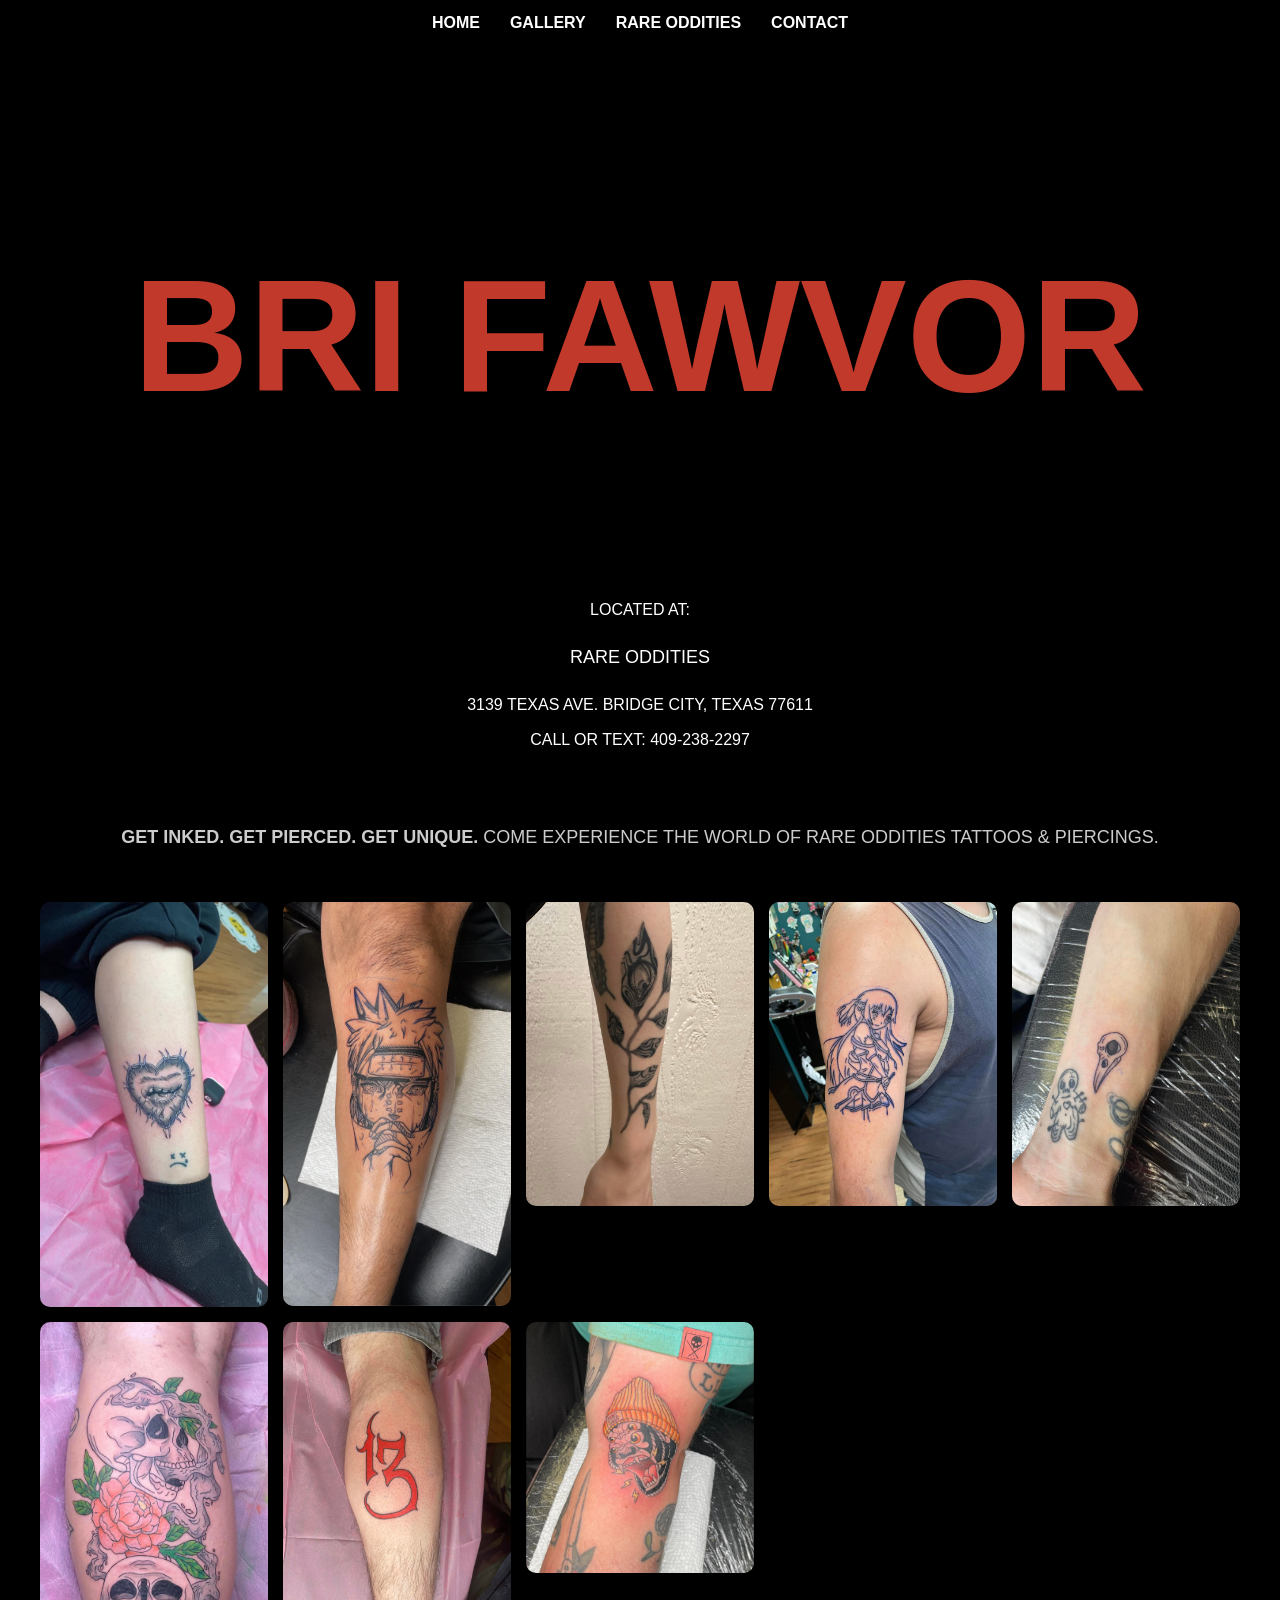
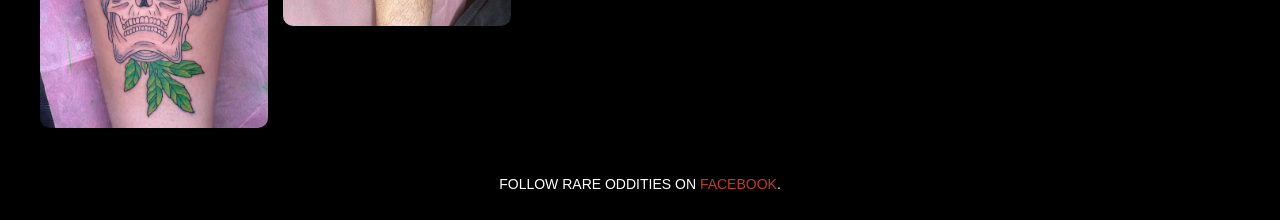
==== index.html @ 3c5fe175 "Update and rename briCard.html to index.html" ====
<!DOCTYPE html>
<html lang="en">
<head>
  <meta charset="UTF-8">
  <meta name="viewport" content="width=device-width, initial-scale=1.0">
  <title>Bri Fawvor</title>
  <link rel="stylesheet" href="styles.css">
</head>
<body>
  <!-- Navigation Bar -->
  <header class="navbar">
    <nav>
      <ul>
        <li><a href="#intro">Home</a></li>
        <li><a href="#gallery">Gallery</a></li>
        <li><a href="https://www.facebook.com/groups/rareoddities" target="_blank">Rare Oddities</a></li>
        <li><a href="#contact">Contact</a></li>
      </ul>
    </nav>
  </header>

  <!-- Introduction Section -->
  <section class="intro" id="intro">
    <h1>Bri Fawvor</h1>
    <p>Located at:</p>
    <a href="https://www.facebook.com/groups/rareoddities" target="_blank">Rare Oddities</a>
    <p>3139 Texas Ave. Bridge City, Texas 77611</p>
    <p>Call or Text: 409-238-2297</p>
  </section>

  <!-- Motto Section -->
  <section class="motto">
    <p><strong>Get inked. Get pierced. Get unique.</strong> Come experience the world of Rare Oddities Tattoos & Piercings.</p>
  </section>

  <!-- Image Gallery Section -->
  <section class="gallery" id="gallery">
    <img src="heart.jpg" alt="Barbed Wire Heart">
    <img src="naruto.jpg" alt="Naruto">
    <img src="eyesPlant.jpg" alt="Plant with eyes">
    <img src="girl.jpg" alt="Anime girl">
    <img src="skull.jpg" alt="Animal skull">
    <img src="skullAndFlowers.jpg" alt="Skull and flowers">
    <img src="thirteen.jpg" alt="13">
    <img src="creature.jpg" alt="Creature">
  </section>

  <!-- Footer Section -->
  <footer id="contact">
    <p>Follow Rare Oddities on <a href="https://www.facebook.com/groups/rareoddities" target="_blank">Facebook</a>.</p>
  </footer>
</body>
</html>
---- styles.css ----
/* General Styles */
body {
    font-family: "Century Gothic", sans-serif;
    margin: 0;
    background-color: black;
    color: white;
    line-height: 1.6;
    overflow-x: hidden;
  }
  
  h1 {
    text-transform: uppercase;
    color: #c0392b;
    font-size: 10em;
  }
  
  p {
    margin: 10px 0;
    text-transform: uppercase;
  }
  
  a {
    color: white;
    text-decoration: none;
    transition: color 0.3s ease;
    text-transform: uppercase;
  }
  
  a:hover {
    color: #c0392b;
  }
  
  /* Navbar */
  .navbar {
    background-color: black;
    padding: 10px 20px;
    position: sticky;
    top: 0;
    z-index: 1000;
  }
  
  .navbar ul {
    display: flex;
    justify-content: center;
    list-style: none;
    padding: 0;
    margin: 0;
  }
  
  .navbar li {
    margin: 0 15px;
  }
  
  .navbar a {
    font-weight: bold;
    text-transform: uppercase;
  }
  
  /* Intro Section */
  .intro {
    text-align: center;
    padding: 30px 15px;
    background: black;
  }
  
  .intro a {
    display: inline-block;
    margin: 10px 0;
    font-size: 18px;
    color: white;
  }
  
  .intro a:hover {
    color: #c0392b;
  }
  
  /* Motto Section */
  .motto {
    text-align: center;
    padding: 20px;
    background-color: black;
    font-size: 18px;
    color: #ccc;
  }
  
  /* Gallery Section */
  .gallery {
    display: grid;
    grid-template-columns: repeat(auto-fit, minmax(200px, 1fr));
    gap: 15px;
    padding: 20px;
    max-width: 1200px;
    margin: 0 auto;
  }
  
  .gallery img {
    width: 100%;
    height: auto;
    border-radius: 10px;
    box-shadow: 0 4px 8px rgba(0, 0, 0, 0.5);
    transition: transform 0.3s ease, box-shadow 0.3s ease;
  }
  
  .gallery img:hover {
    transform: scale(1.05);
    box-shadow: 0 8px 16px rgba(0, 0, 0, 0.8);
  }
  
  /* Footer */
  footer {
    text-align: center;
    background-color: black;
    padding: 15px 10px;
    font-size: 14px;
  }
  
  footer a {
    color: #c0392b;
  }
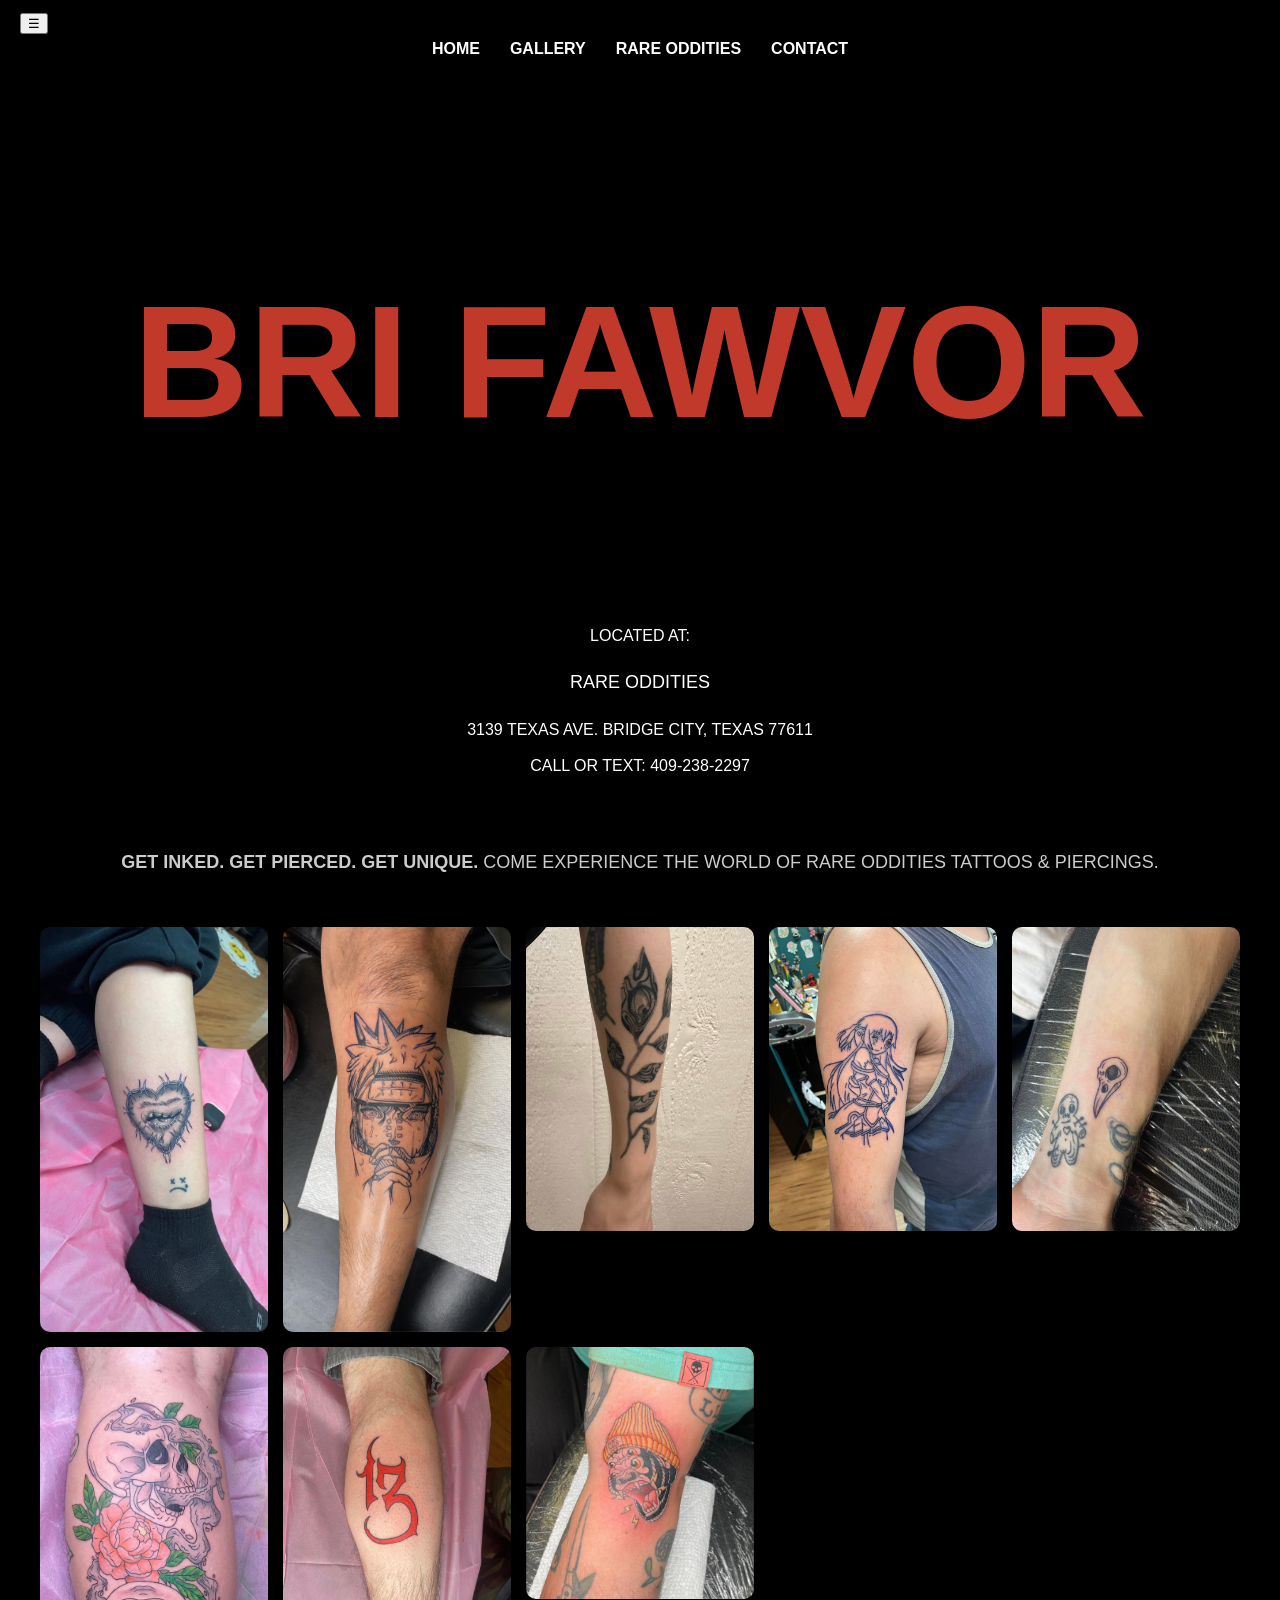
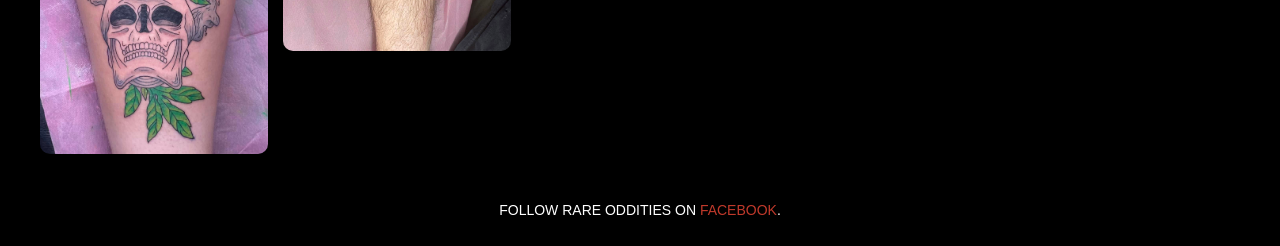
==== commit fde67ead: "Update index.html" ====
--- a/index.html
+++ b/index.html
@@ -10,7 +10,8 @@
   <!-- Navigation Bar -->
   <header class="navbar">
     <nav>
-      <ul>
+      <button class="menu-toggle" aria-label="Toggle navigation">☰</button>
+      <ul class="nav-list">
         <li><a href="#intro">Home</a></li>
         <li><a href="#gallery">Gallery</a></li>
         <li><a href="https://www.facebook.com/groups/rareoddities" target="_blank">Rare Oddities</a></li>
@@ -49,5 +50,6 @@
   <footer id="contact">
     <p>Follow Rare Oddities on <a href="https://www.facebook.com/groups/rareoddities" target="_blank">Facebook</a>.</p>
   </footer>
+  <script src="script.js"></script>
 </body>
 </html>
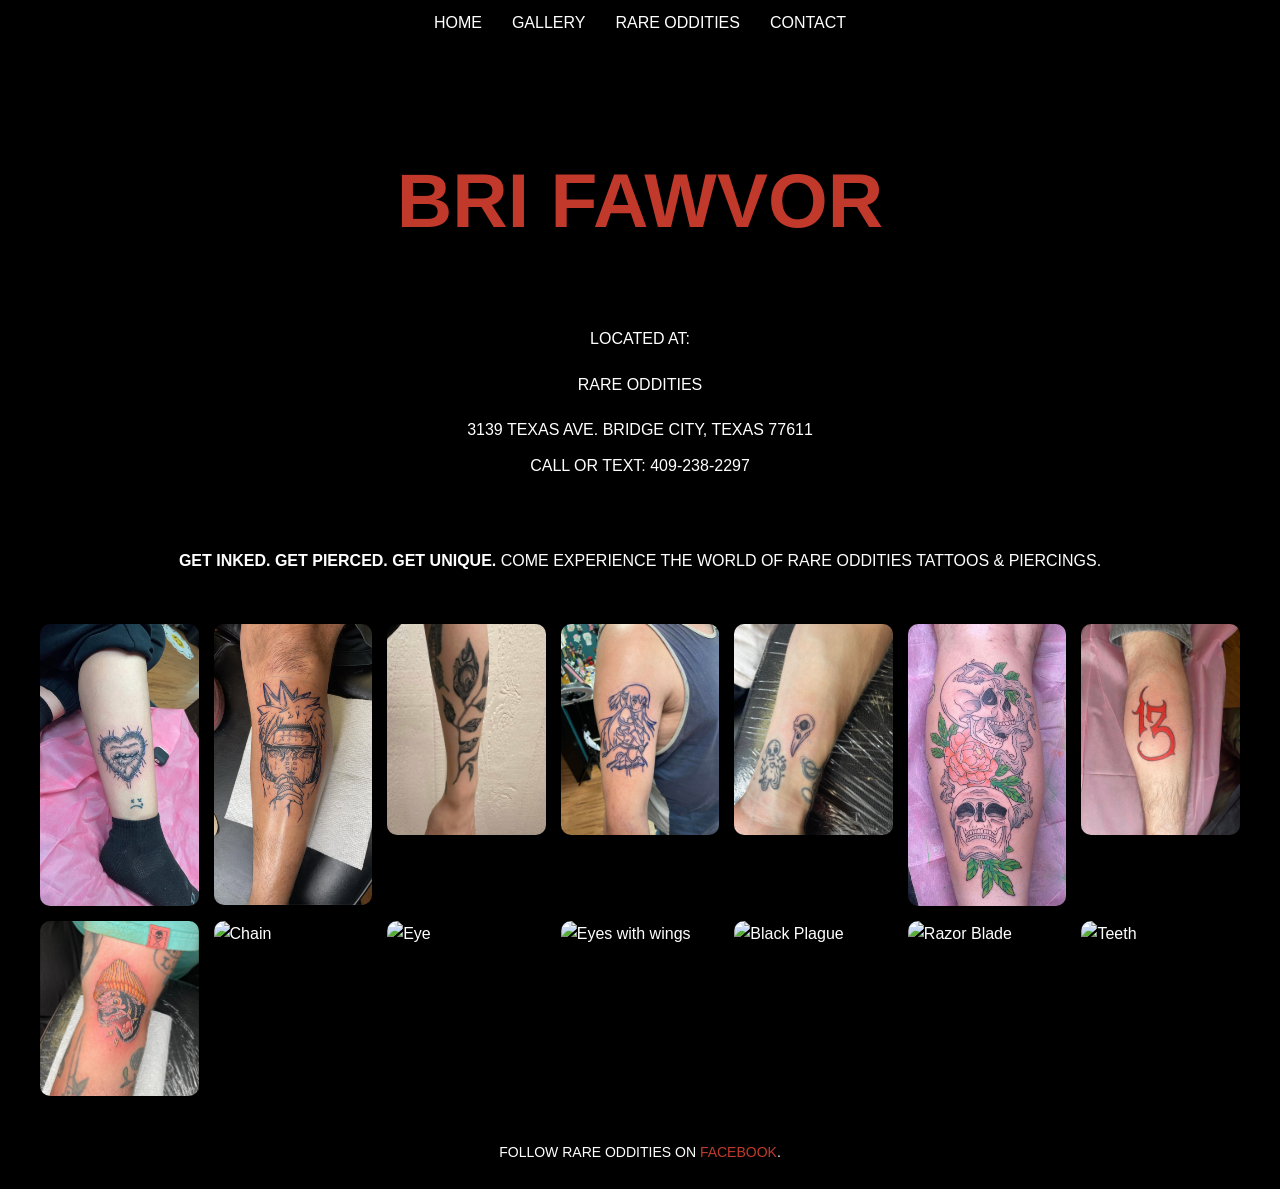
==== commit aa4ec8af: "Update index.html" ====
--- a/index.html
+++ b/index.html
@@ -44,6 +44,13 @@
     <img src="skullAndFlowers.jpg" alt="Skull and flowers">
     <img src="thirteen.jpg" alt="13">
     <img src="creature.jpg" alt="Creature">
+    <img src="chain.JPG" alt="Chain">
+    <img src="eye.jpg" alt="Eye">
+    <img src="eyeWings.JPG" alt="Eyes with wings">
+    <img src="flu.JPG" alt="Black Plague">
+    <img src="razor.JPG" alt="Razor Blade">
+    <img src="teeth.JPG" alt="Teeth">
+
   </section>
 
   <!-- Footer Section -->
--- a/styles.css
+++ b/styles.css
@@ -5,13 +5,12 @@
     background-color: black;
     color: white;
     line-height: 1.6;
-    overflow-x: hidden;
   }
   
   h1 {
     text-transform: uppercase;
     color: #c0392b;
-    font-size: 10em;
+    font-size: 6vw; /* Scales with screen width */
   }
   
   p {
@@ -37,23 +36,60 @@
     position: sticky;
     top: 0;
     z-index: 1000;
+    display: flex;
+    justify-content: center;
+    align-items: center;
+  }
+
+  li {
+    text-transform: uppercase;
   }
   
-  .navbar ul {
+  .menu-toggle {
+    display: none;
+    font-size: 24px;
+    color: white;
+    background: none;
+    border: none;
+    cursor: pointer;
+  }
+  
+  .nav-list {
     display: flex;
-    justify-content: center;
     list-style: none;
     padding: 0;
     margin: 0;
   }
   
-  .navbar li {
+  .nav-list li {
     margin: 0 15px;
   }
   
-  .navbar a {
-    font-weight: bold;
-    text-transform: uppercase;
+  /* Responsive Navbar */
+  @media (max-width: 768px) {
+    .menu-toggle {
+      display: block;
+    }
+  
+    .nav-list {
+      display: none;
+      flex-direction: column;
+      position: absolute;
+      top: 50px;
+      right: 0;
+      background-color: black;
+      width: 100%;
+      padding: 10px 0;
+    }
+  
+    .nav-list.active {
+      display: flex;
+    }
+  
+    .nav-list li {
+      margin: 10px 0;
+      text-align: center;
+    }
   }
   
   /* Intro Section */
@@ -66,27 +102,20 @@
   .intro a {
     display: inline-block;
     margin: 10px 0;
-    font-size: 18px;
-    color: white;
+    font-size: 16px;
   }
   
-  .intro a:hover {
-    color: #c0392b;
-  }
-  
-  /* Motto Section */
   .motto {
     text-align: center;
     padding: 20px;
     background-color: black;
-    font-size: 18px;
-    color: #ccc;
+    font-size: 16px;
   }
   
   /* Gallery Section */
   .gallery {
     display: grid;
-    grid-template-columns: repeat(auto-fit, minmax(200px, 1fr));
+    grid-template-columns: repeat(auto-fit, minmax(150px, 1fr));
     gap: 15px;
     padding: 20px;
     max-width: 1200px;
@@ -117,4 +146,4 @@
   footer a {
     color: #c0392b;
   }
-  +  
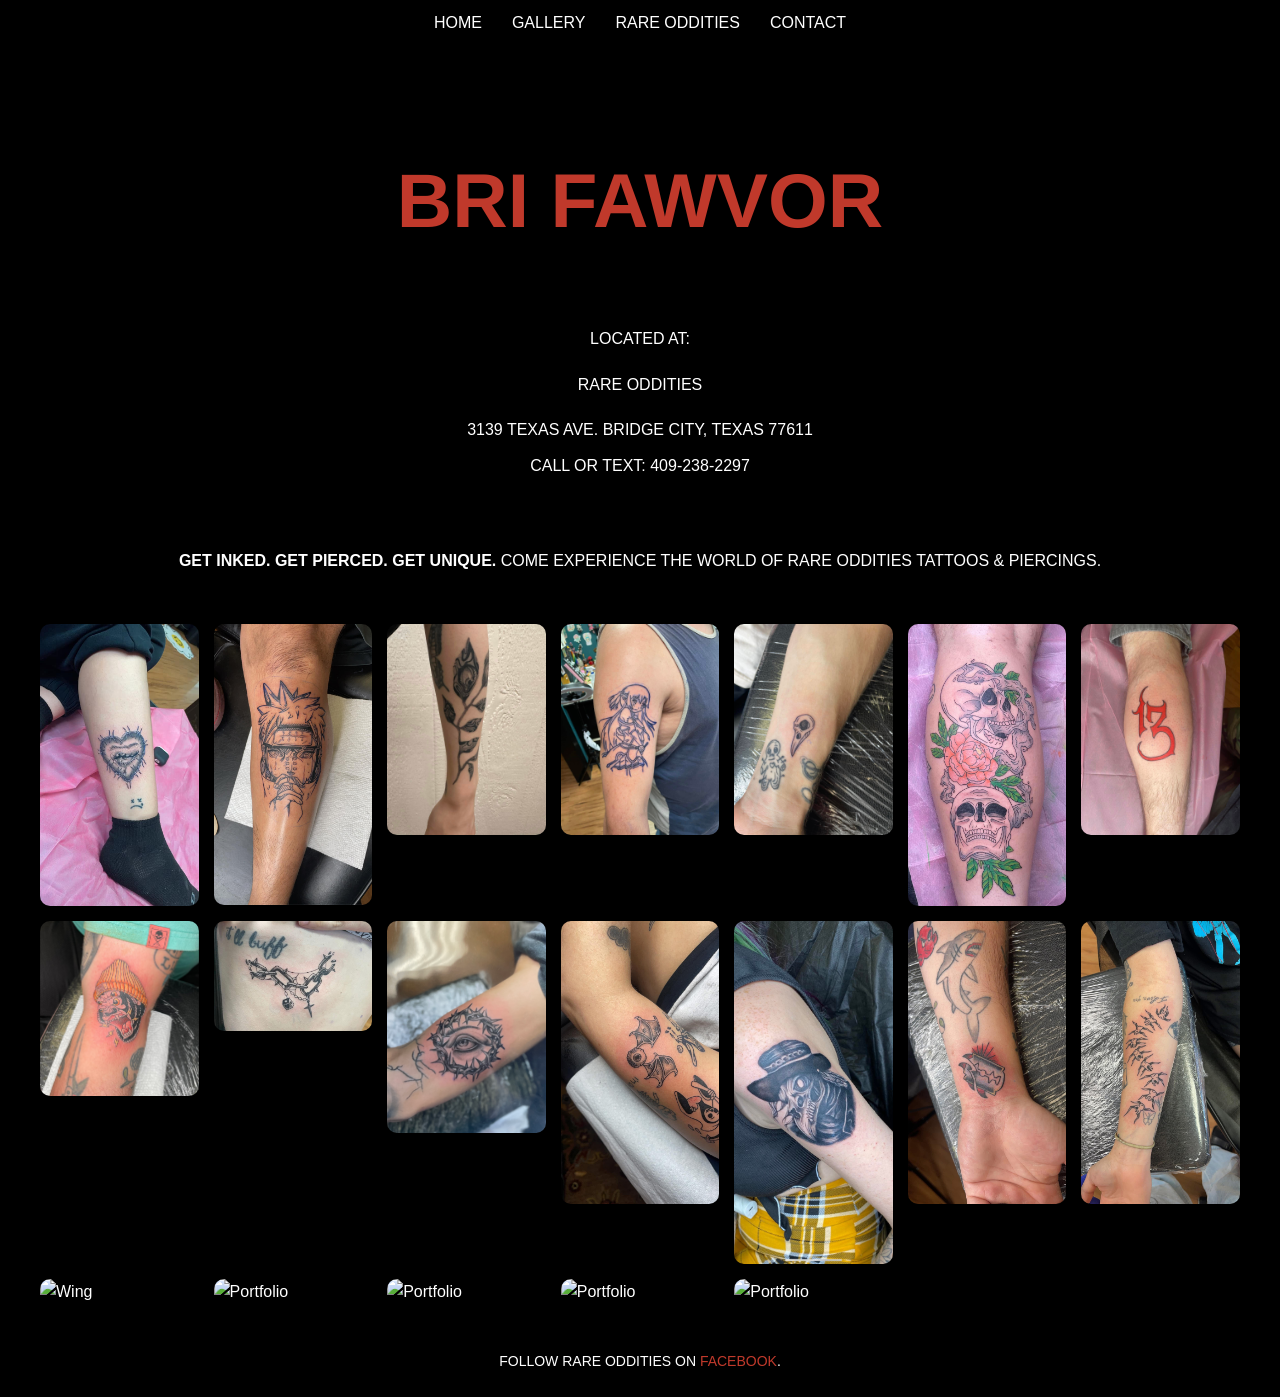
==== commit f54e65cb: "Update index.html" ====
--- a/index.html
+++ b/index.html
@@ -50,6 +50,11 @@
     <img src="flu.JPG" alt="Black Plague">
     <img src="razor.JPG" alt="Razor Blade">
     <img src="teeth.JPG" alt="Teeth">
+    <img src="wing.jpg" alt="Wing">
+    <img src="port1.jpg" alt="Portfolio">
+    <img src="port2.jpg" alt="Portfolio">
+    <img src="port3.jpg" alt="Portfolio">
+    <img src="port4.jpg" alt="Portfolio">
 
   </section>
 
